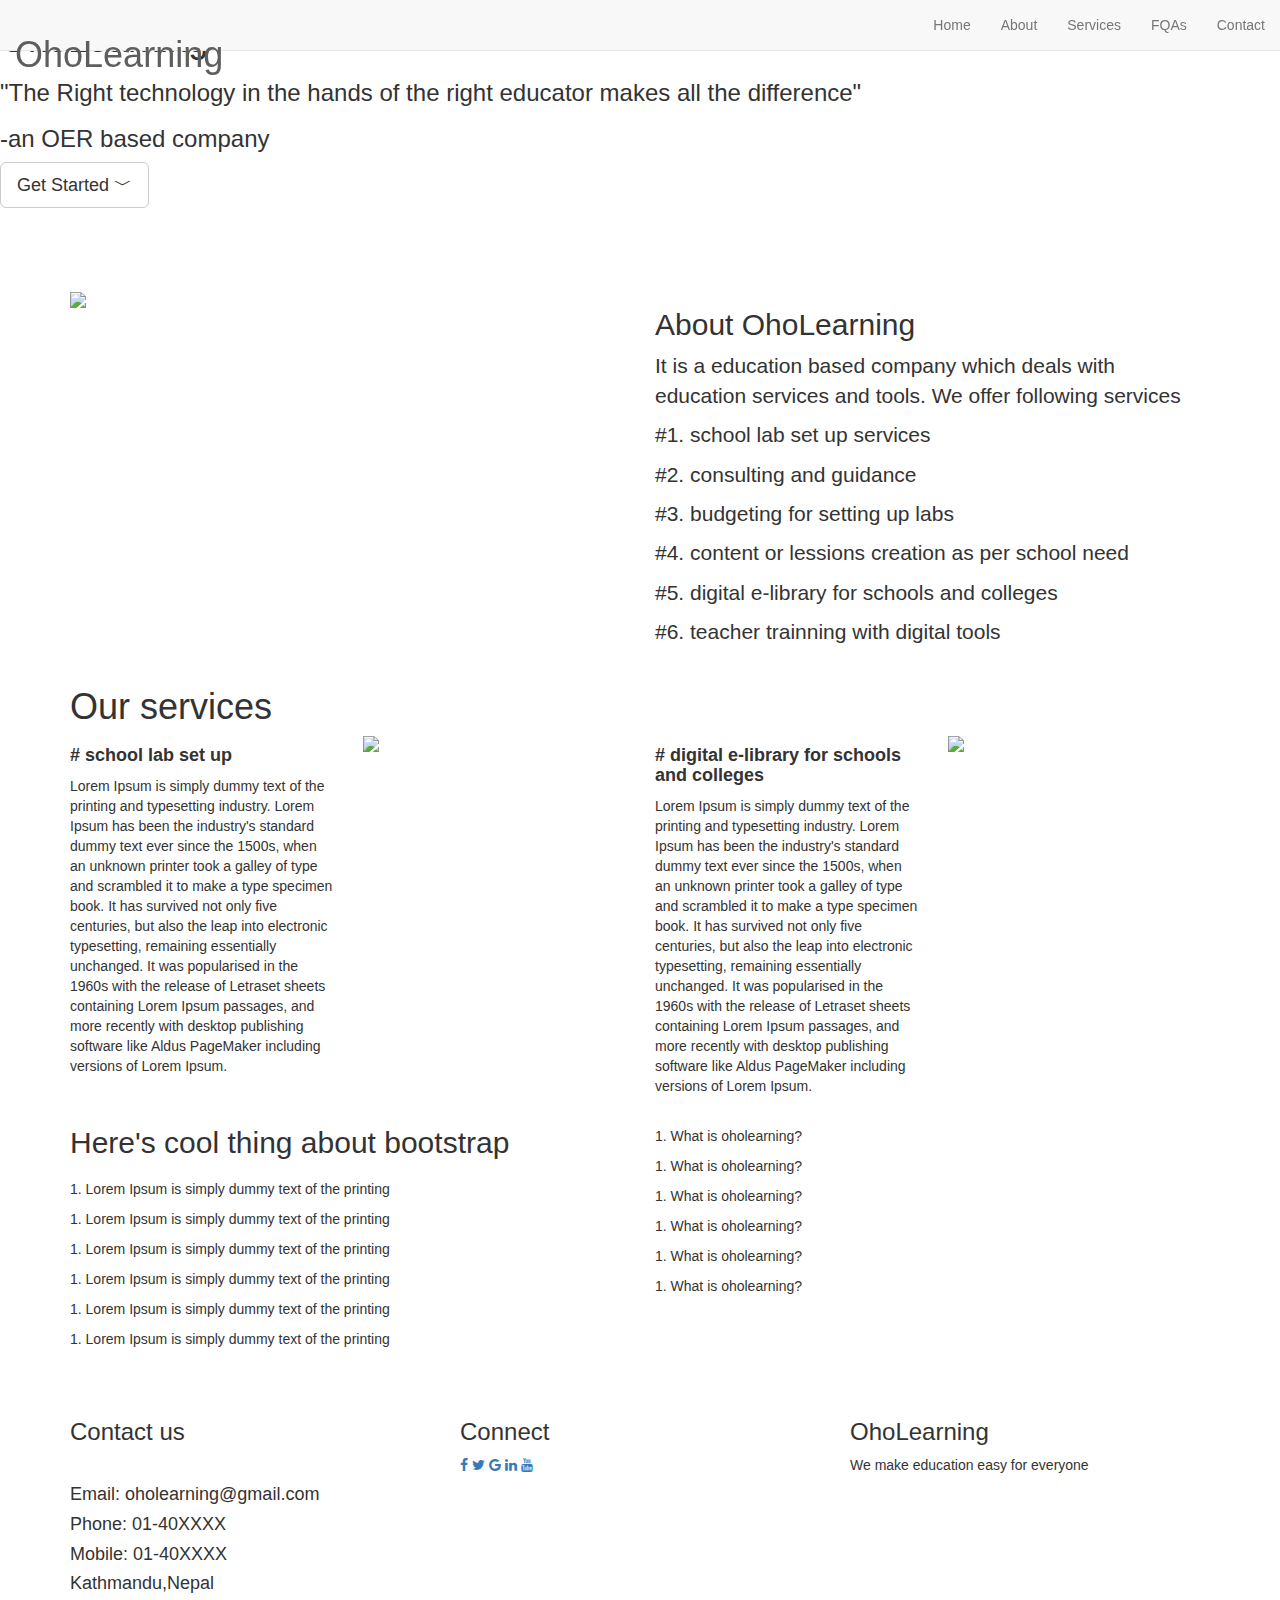
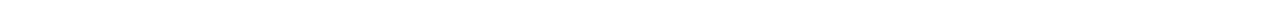
==== src/index.html @ f8b69a1e "new style added" ====
<!DOCTYPE html>
<html>
<head>
  <title>oholearning.com</title>
  <meta name="viewport" content="width=device-width, initial-scale=1">
  <link rel="stylesheet" href="https://maxcdn.bootstrapcdn.com/bootstrap/3.3.7/css/bootstrap.min.css">
  <link rel="stylesheet" href="https://cdnjs.cloudflare.com/ajax/libs/font-awesome/4.7.0/css/font-awesome.min.css">
  <script src="https://ajax.googleapis.com/ajax/libs/jquery/3.2.1/jquery.min.js"></script>
  <script src="https://maxcdn.bootstrapcdn.com/bootstrap/3.3.7/js/bootstrap.min.js"></script>
  <link href="css/style.css" rel="stylesheet" />
  <link href="css/animate.css" rel="stylesheet" />
</head>

<body>


<nav class="navbar navbar-default navbar-fixed-top navbar-light bg-light navbar-box-shadow" role="navigation">

  <div class="container-fluid">
      <div class="navbar-header">
        <button type="button" class="navbar-toggle" data-toggle="collapse" data-target="#navbar-collapse-main">
            <span class="sr-only">Toggle Navigation</span>
            <span class="icon-bar"></span>
            <span class="icon-bar"></span>
            <span class="icon-bar"></span>
        </button>
        <a href="index.html"class="navbar-brand">
            <!--<img src="img/w3newbie.png"></img> -->
                <h1><span class="logo">O</span>ho<span class="logo">L</span>earning</h1>
        </a>
      </div>
      <div class="collapse navbar-collapse" id="navbar-collapse-main">
        <ul class="nav navbar-nav navbar-right">
        <li><a href="index.html">Home</a></li>
        <li><a href="#" id="about-click">About</a></li>
        <li><a href="#" id="service-click">Services</a></li>
        <li><a href="#" id="fqas-click">FQAs</a></li>
        <li><a href="#" id="contact-click">Contact</a></li>
          
        </ul>
      </div>
  </div>
</nav>


 
    <div id="home">
        <div class="landing-text">
            <h1   data-os-animation-delay="0.5s" >OhoLearning</h1>
            <h3  >"The Right technology in the hands of the right educator makes all the difference"</h3>
            <h3  > -an OER based company</h3>
        <a href="#" class="btn btn-default btn-lg  " id="btn_get_started">Get Started <span id="down-arrow">&#65088;</span></a>
        </div>
        </div>
    <br><br>

<div id="about">
<br><br>
  <div class="container">
      <div class="row">
          <!--First Column-->
          <div class="col-sm-6">
              <img src="img/kids_with_dream.jpg" >
          </div>
           <!--Second Column-->
          <div class="col-sm-6 ">
              <h2>About OhoLearning</h2>
              <h4 class="lead" >
               <p> It is a education based company which deals with education services and tools.
                    We offer following services
                    </p>
                <p>#1. school <span class="logo">lab set up</span>  services</p>
                <p>#2. <span class="logo">consulting</span> and guidance</p>
                <p>#3. <span class="logo">budgeting</span> for setting up labs</p>
                <p>#4. content or lessions <span class="logo">creation</span> as per school need</p>
                <p>#5. digital  <span class="logo">e-library for schools</span>  and colleges</p>
                <p>#6. teacher trainning with <span class="logo">digital tools</span> </p>
               
              </p>
          </div>   

      </div>
  </div>
</div>



<div class="padding" id="services">
  <div class="container">
    <div class="our_services"><h1> Our services</h1></div>
      <div class="row">
          <!--First Column-->
            <div class="col-lg-3 col-md-3 col-sm-6 col-xs-12">
            <h4><b># school <span class="logo">lab set up</span></b></h4>
            <p>
               Lorem Ipsum is simply dummy text of the printing and typesetting
                industry. Lorem Ipsum has been the industry's standard dummy 
                text ever since the 1500s, when an unknown printer took a galley
                 of type and scrambled it to make a type specimen book. It has survived not only five centuries, but also the leap into electronic typesetting, remaining essentially unchanged. It was popularised in the 1960s with the release of Letraset sheets containing Lorem Ipsum passages, and more recently with desktop publishing software like Aldus PageMaker including versions of Lorem Ipsum.
            </p>
            </div>

             <div class="col-lg-3 col-md-3 col-sm-6 col-xs-12">
             <img src="img/kids_in_tech.jpg" class="img-responsive">
            </div>

             <div class="col-lg-3 col-md-3 col-sm-6 col-xs-12">
              <h4> <b># digital  <span class="logo">e-library for schools</span>  and colleges</b></h4>
            <p>
               Lorem Ipsum is simply dummy text of the printing and typesetting industry. Lorem Ipsum has been the industry's standard dummy text ever since the 1500s, when an unknown printer took a galley of type and scrambled it to make a type specimen book. It has survived not only five centuries, but also the leap into electronic typesetting, remaining essentially unchanged. It was popularised in the 1960s with the release of Letraset sheets containing Lorem Ipsum passages, and more recently with desktop publishing software like Aldus PageMaker including versions of Lorem Ipsum.
            </p>
            </div>

             <div class="col-lg-3 col-md-3 col-sm-6 col-xs-12">
                <img src="img/happy_kids.jpg" class="img-responsive"> 
             </div>
            

      </div>
  </div>
</div>



<div class="padding" id="fqas-section">
  <div class="container">
      <div class="row">
          <!--First Column-->

          <div class="col-sm-6 col-md-6">
              <h2>Here's cool thing about bootstrap</h2>
              <p class="lead">
              <p>1. Lorem Ipsum is simply dummy text of the printing </p> 
              <p>1. Lorem Ipsum is simply dummy text of the printing </p> 
              <p>1. Lorem Ipsum is simply dummy text of the printing </p> 
              <p>1. Lorem Ipsum is simply dummy text of the printing </p> 
              <p>1. Lorem Ipsum is simply dummy text of the printing </p> 
              <p>1. Lorem Ipsum is simply dummy text of the printing </p> 
               
              </p>
          </div>   
          <!--Second Column-->
          <div class="col-sm-6 col-md-6">
              <h2></h2>
              <!--<img src="img/bootstrap2.png" class="img-responsive">-->
              <p>1. What is oholearning?</p>
              <p>1. What is oholearning?</p>
              <p>1. What is oholearning?</p>
              <p>1. What is oholearning?</p>
              <p>1. What is oholearning?</p>
              <p>1. What is oholearning?</p>
          </div>
          
      </div>
  </div>
</div>



<footer id="contact_us" style="height:60%;">
    <div class="container">
        <br><br>
    <div class="row">
            <div class="col-sm-4  ">
                <h3>Contact us</h3>
                <br>
                <h4>Email: oholearning@gmail.com</h4>
                <h4>Phone: 01-40XXXX</h4>
                <h4>Mobile: 01-40XXXX</h4>
                <h4>Kathmandu,Nepal</h4>

            </div>        
            <div class="col-sm-4">
                <h3>Connect</h3>
                <a href="#" class="fa fa-facebook"></a>
                <a href="#" class="fa fa-twitter"></a>
                <a href="#" class="fa fa-google"></a>
                <a href="#" class="fa fa-linkedin"></a>
                <a href="#" class="fa fa-youtube"></a>

            </div>        
            <div class="col-sm-4">
                
                <h3><span class="logo">O</span>ho<span class="logo">L</span>earning</h3>
                <p>We make education easy for everyone</p>
                
            </div>        
    </div>
</div>
</footer>
<script>
    // get started btn
    $("#btn_get_started").click(function() {
        $('html, body').animate({
            scrollTop: $("#about").offset().top
        }, 1000);
    });
    //about us
    $("#about-click").click(function() {
        $('html, body').animate({
            scrollTop: $("#about").offset().top
        }, 1000);
    });
    //services
    $("#service-click").click(function() {
        $('html, body').animate({
            scrollTop: $("#services").offset().top
        }, 1000);
    });
    //fqas
    $("#fqas-click").click(function() {
        $('html, body').animate({
            scrollTop: $("#fqas-section").offset().top
        }, 1000);
    });
    //contact us
    $("#contact-click").click(function() {
        $('html, body').animate({
            scrollTop: $("#contact_us").offset().top
        }, 1000);
    });
</script>
</body>
</html>
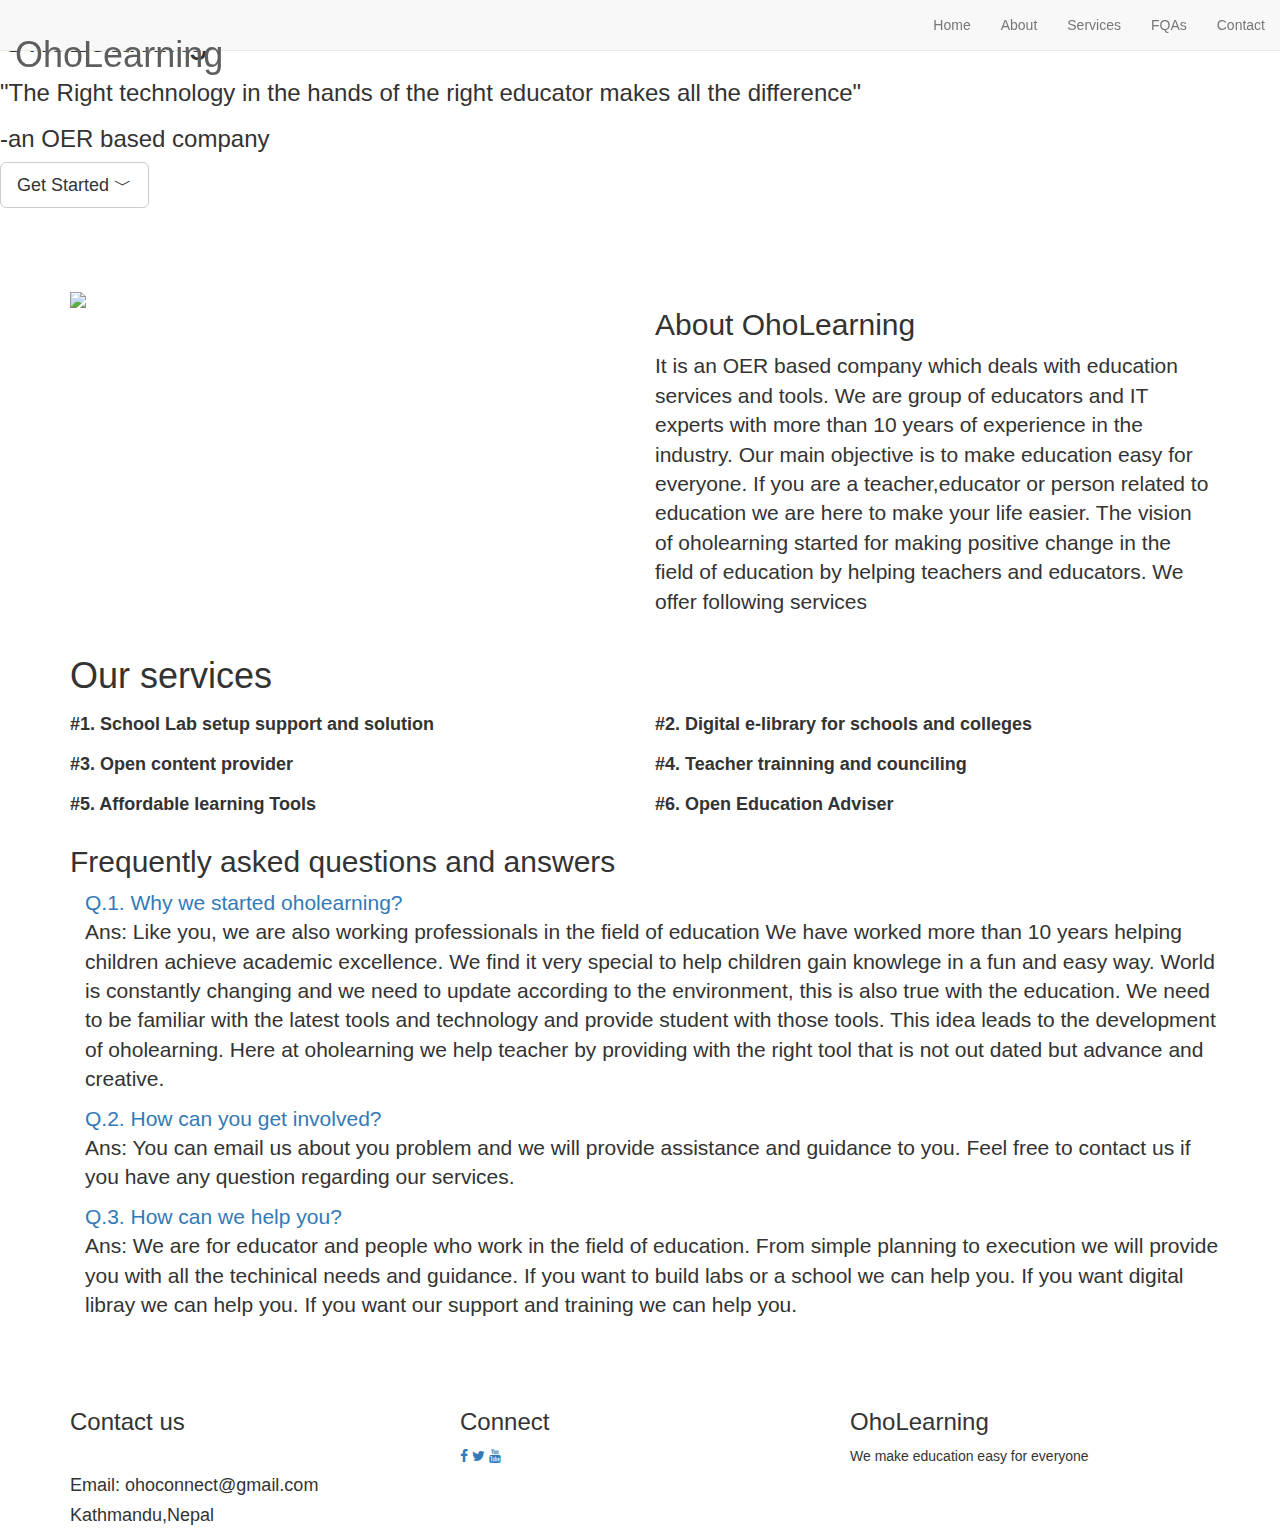
==== commit d30f3581: "fb link refined" ====
--- a/src/index.html
+++ b/src/index.html
@@ -60,23 +60,24 @@
       <div class="row">
           <!--First Column-->
           <div class="col-sm-6">
-              <img src="img/kids_with_dream.jpg" >
+              <img src="img/kids_with_dream.jpg" style="width: 100%">
           </div>
            <!--Second Column-->
           <div class="col-sm-6 ">
               <h2>About OhoLearning</h2>
               <h4 class="lead" >
-               <p> It is a education based company which deals with education services and tools.
+               <p> It is an OER based company which deals with education services and
+                    tools. We are group of educators and IT experts with more than 10 
+                    years of experience in the industry. Our main objective is to
+                    <span class="logo"> make education easy for everyone. </span>
+                    If you are a <span class="logo">teacher</span>,<span class="logo">educator</span> 
+                    or person related to education we are here to
+                    make your life easier. The vision of oholearning started for making positive 
+                    change in the field of education by helping teachers and educators.
                     We offer following services
                     </p>
-                <p>#1. school <span class="logo">lab set up</span>  services</p>
-                <p>#2. <span class="logo">consulting</span> and guidance</p>
-                <p>#3. <span class="logo">budgeting</span> for setting up labs</p>
-                <p>#4. content or lessions <span class="logo">creation</span> as per school need</p>
-                <p>#5. digital  <span class="logo">e-library for schools</span>  and colleges</p>
-                <p>#6. teacher trainning with <span class="logo">digital tools</span> </p>
-               
-              </p>
+              
+              </h4>
           </div>   
 
       </div>
@@ -90,93 +91,137 @@
     <div class="our_services"><h1> Our services</h1></div>
       <div class="row">
           <!--First Column-->
-            <div class="col-lg-3 col-md-3 col-sm-6 col-xs-12">
-            <h4><b># school <span class="logo">lab set up</span></b></h4>
-            <p>
-               Lorem Ipsum is simply dummy text of the printing and typesetting
-                industry. Lorem Ipsum has been the industry's standard dummy 
-                text ever since the 1500s, when an unknown printer took a galley
-                 of type and scrambled it to make a type specimen book. It has survived not only five centuries, but also the leap into electronic typesetting, remaining essentially unchanged. It was popularised in the 1960s with the release of Letraset sheets containing Lorem Ipsum passages, and more recently with desktop publishing software like Aldus PageMaker including versions of Lorem Ipsum.
-            </p>
+            <div class="col-lg-6 col-md-6 col-sm-6 col-xs-12">
+            <h4><b>#1. School <span class="logo">Lab setup</span> support and solution</b></h4>
+            
             </div>
 
-             <div class="col-lg-3 col-md-3 col-sm-6 col-xs-12">
-             <img src="img/kids_in_tech.jpg" class="img-responsive">
-            </div>
-
-             <div class="col-lg-3 col-md-3 col-sm-6 col-xs-12">
-              <h4> <b># digital  <span class="logo">e-library for schools</span>  and colleges</b></h4>
-            <p>
-               Lorem Ipsum is simply dummy text of the printing and typesetting industry. Lorem Ipsum has been the industry's standard dummy text ever since the 1500s, when an unknown printer took a galley of type and scrambled it to make a type specimen book. It has survived not only five centuries, but also the leap into electronic typesetting, remaining essentially unchanged. It was popularised in the 1960s with the release of Letraset sheets containing Lorem Ipsum passages, and more recently with desktop publishing software like Aldus PageMaker including versions of Lorem Ipsum.
-            </p>
-            </div>
-
-             <div class="col-lg-3 col-md-3 col-sm-6 col-xs-12">
-                <img src="img/happy_kids.jpg" class="img-responsive"> 
-             </div>
-            
-
-      </div>
-  </div>
-</div>
-
-
-
-<div class="padding" id="fqas-section">
+            <div class="col-lg-6 col-md-6 col-sm-6 col-xs-12">
+                    <h4> <b>#2. Digital  <span class="logo">e-library for schools</span>  and colleges</b></h4>
+                 
+                  </div>
+
+
+            
+            
+
+      </div>
+      <div class="row">
+        <!--First Column-->
+          
+           <div class="col-lg-6 col-md-6 col-sm-6 col-xs-12">
+           <!-- <img src="img/kids_in_tech.jpg" class="img-responsive"> -->
+           <h4><b>#3. Open content <span class="logo">provider</span></b></h4>
+          
+          </div>
+          <div class="col-lg-6 col-md-6 col-sm-6 col-xs-12">
+            <!-- <img src="img/happy_kids.jpg" class="img-responsive">  -->
+            <h4><b>#4. Teacher<span class="logo"> trainning </span>and counciling</b></h4>
+            
+         </div>
+
+         
+
+         
+          
+
+    </div>
+
+      <div class="row">
+        <!--First Column-->
+        
+
+          <div class="col-lg-6 col-md-6 col-sm-6 col-xs-12">
+                  <h4> <b>#5. Affordable   <span class="logo">learning Tools</span></b></h4>
+               
+                </div>
+
+
+           <div class="col-lg-6 col-md-6 col-sm-6 col-xs-12">
+           <!-- <img src="img/kids_in_tech.jpg" class="img-responsive"> -->
+           <h4><b>#6. Open Education <span class="logo">Adviser</span></b></h4>
+           
+          </div>  
+
+    </div>
+  </div>
+</div>
+
+
+
+<div class="" id="fqas-section">
   <div class="container">
       <div class="row">
           <!--First Column-->
 
-          <div class="col-sm-6 col-md-6">
-              <h2>Here's cool thing about bootstrap</h2>
-              <p class="lead">
-              <p>1. Lorem Ipsum is simply dummy text of the printing </p> 
-              <p>1. Lorem Ipsum is simply dummy text of the printing </p> 
-              <p>1. Lorem Ipsum is simply dummy text of the printing </p> 
-              <p>1. Lorem Ipsum is simply dummy text of the printing </p> 
-              <p>1. Lorem Ipsum is simply dummy text of the printing </p> 
-              <p>1. Lorem Ipsum is simply dummy text of the printing </p> 
+          <div class="col-sm-12 col-md-12">
+              <h2>Frequently asked questions and answers</h2>
+              <h4 class="lead">
+                <div class="container">
+                <a  href="#" class="question">Q.1. Why we started oholearning?</a>
+                <p class="answer">Ans:
+                    Like you, we are also working professionals in the field of education
+                    We have worked more than 10 years helping children achieve academic excellence.
+                    We find it very special to help children gain knowlege in a fun and easy way.
+                    World is constantly changing and we need to update according to the environment, this
+                    is also true with the education. We need to be familiar with the latest tools and technology
+                    and provide student with those tools. This idea leads to the development of oholearning. 
+                    Here at oholearning we help teacher by providing with the right tool that is not out dated but
+                    advance and creative. 
+            
+                </p>
+
+
+                <a  href="#" class="question">Q.2. How can you get involved?</a>
+                <p class="answer">Ans:
+                    You can email us about you problem and we will provide assistance and guidance
+                    to you. Feel free to <span class="logo">contact us</span> if you have any question
+                    regarding our services. 
+            
+                </p>
+                
+                <a  href="#" class="question">Q.3. How can we help you?</a>
+                <p class="answer">Ans:
+                    We are for educator and people who work in the field of education. From simple planning to
+                    execution we will provide you with all the techinical needs and guidance. If you want to build
+                    labs or a school we can help you. If you want digital libray we can help you. If you want our
+                    support and training we can help you.
+            
+                </p>
+
+                </div>
                
-              </p>
+             
+            </h4>
           </div>   
           <!--Second Column-->
-          <div class="col-sm-6 col-md-6">
-              <h2></h2>
-              <!--<img src="img/bootstrap2.png" class="img-responsive">-->
-              <p>1. What is oholearning?</p>
-              <p>1. What is oholearning?</p>
-              <p>1. What is oholearning?</p>
-              <p>1. What is oholearning?</p>
-              <p>1. What is oholearning?</p>
-              <p>1. What is oholearning?</p>
-          </div>
-          
-      </div>
-  </div>
-</div>
-
-
-
-<footer id="contact_us" style="height:60%;">
+          
+          
+      </div>
+  </div>
+</div>
+
+
+
+<footer id="contact_us" class="footer-height">
     <div class="container">
         <br><br>
     <div class="row">
             <div class="col-sm-4  ">
                 <h3>Contact us</h3>
                 <br>
-                <h4>Email: oholearning@gmail.com</h4>
-                <h4>Phone: 01-40XXXX</h4>
-                <h4>Mobile: 01-40XXXX</h4>
+                <h4>Email: ohoconnect@gmail.com</h4>
+                 
                 <h4>Kathmandu,Nepal</h4>
 
             </div>        
             <div class="col-sm-4">
                 <h3>Connect</h3>
-                <a href="#" class="fa fa-facebook"></a>
-                <a href="#" class="fa fa-twitter"></a>
-                <a href="#" class="fa fa-google"></a>
-                <a href="#" class="fa fa-linkedin"></a>
-                <a href="#" class="fa fa-youtube"></a>
+                <a href="https://www.facebook.com/oholearning/" target="_blank"  class="fa fa-facebook"></a>
+                <a href="https://twitter.com/oholearning"  target="_blank" class="fa fa-twitter"></a>
+                <!-- <a href="#" class="fa fa-google"></a>
+                <a href="#" class="fa fa-linkedin"></a> -->
+                <a href="https://www.youtube.com/channel/UCWcs_qDGFpmd8_4agyJ9pKg"  target="_blank" class="fa fa-youtube"></a>
 
             </div>        
             <div class="col-sm-4">
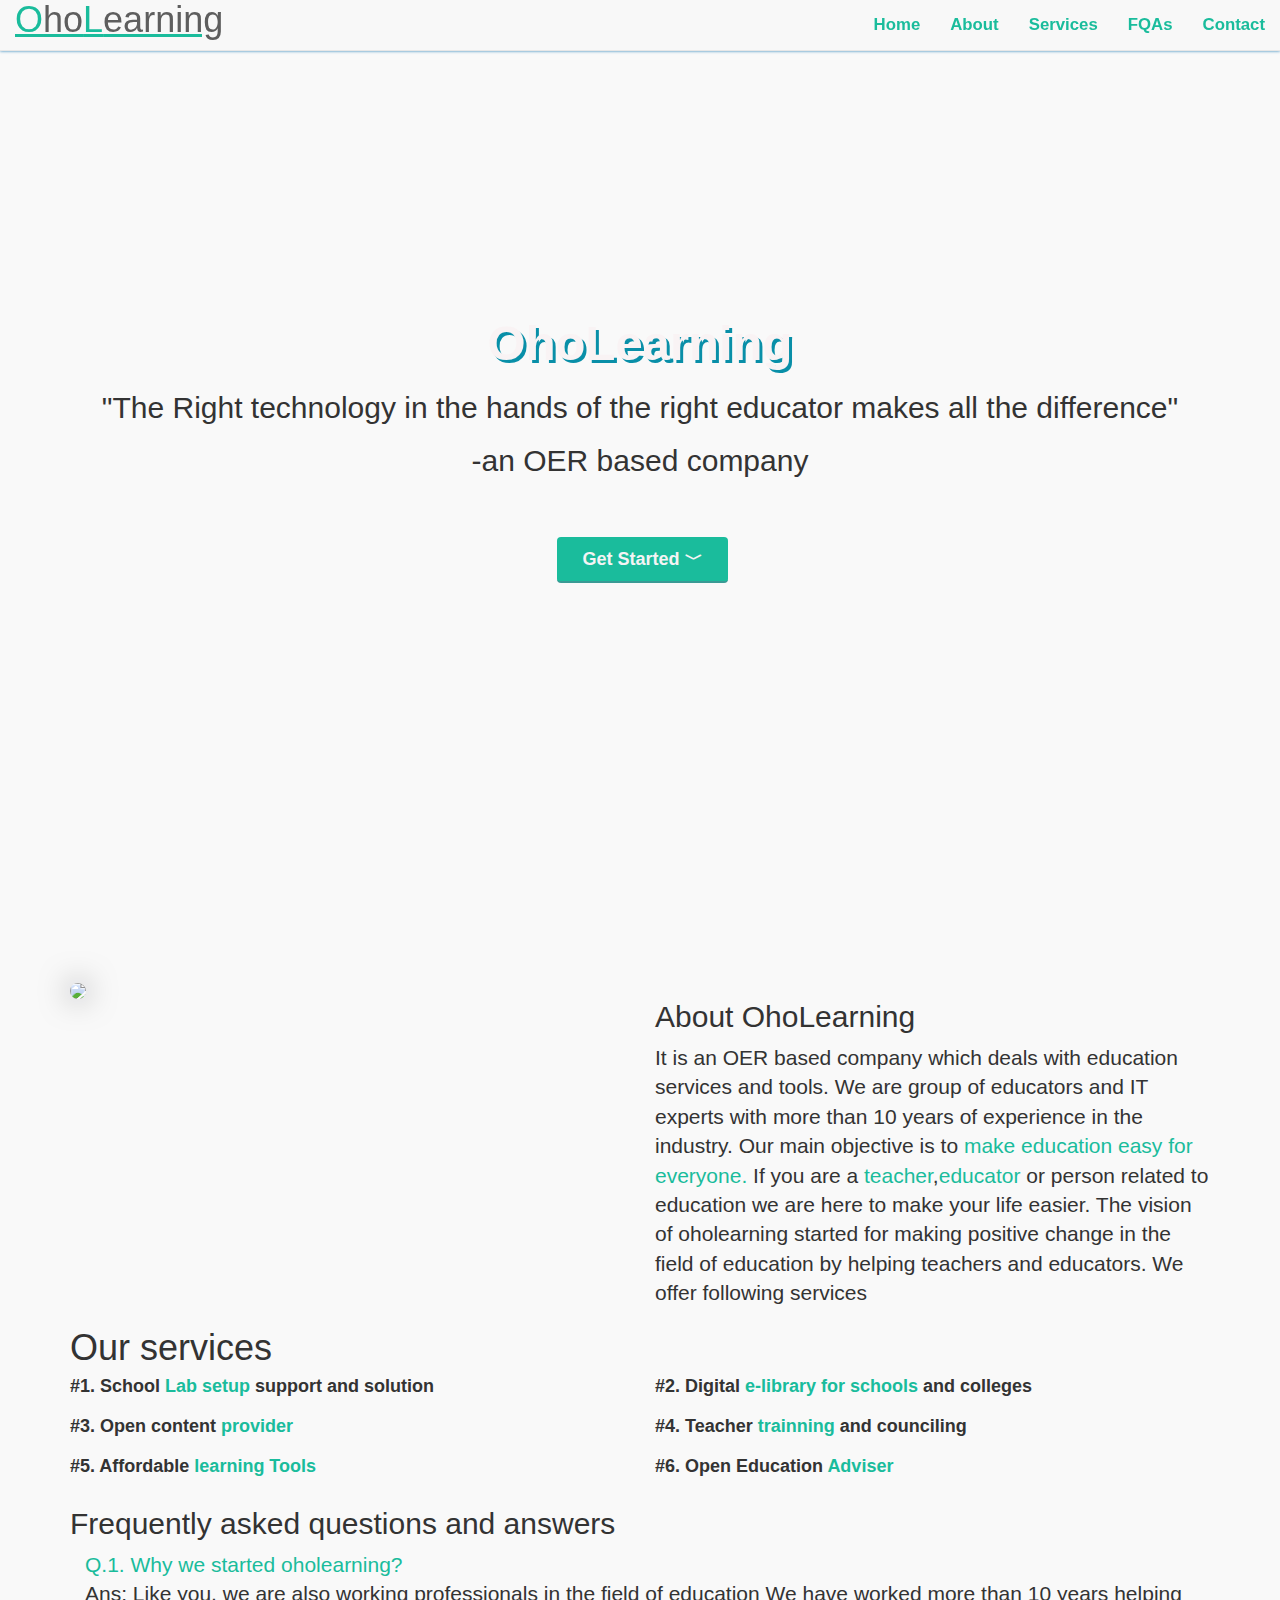
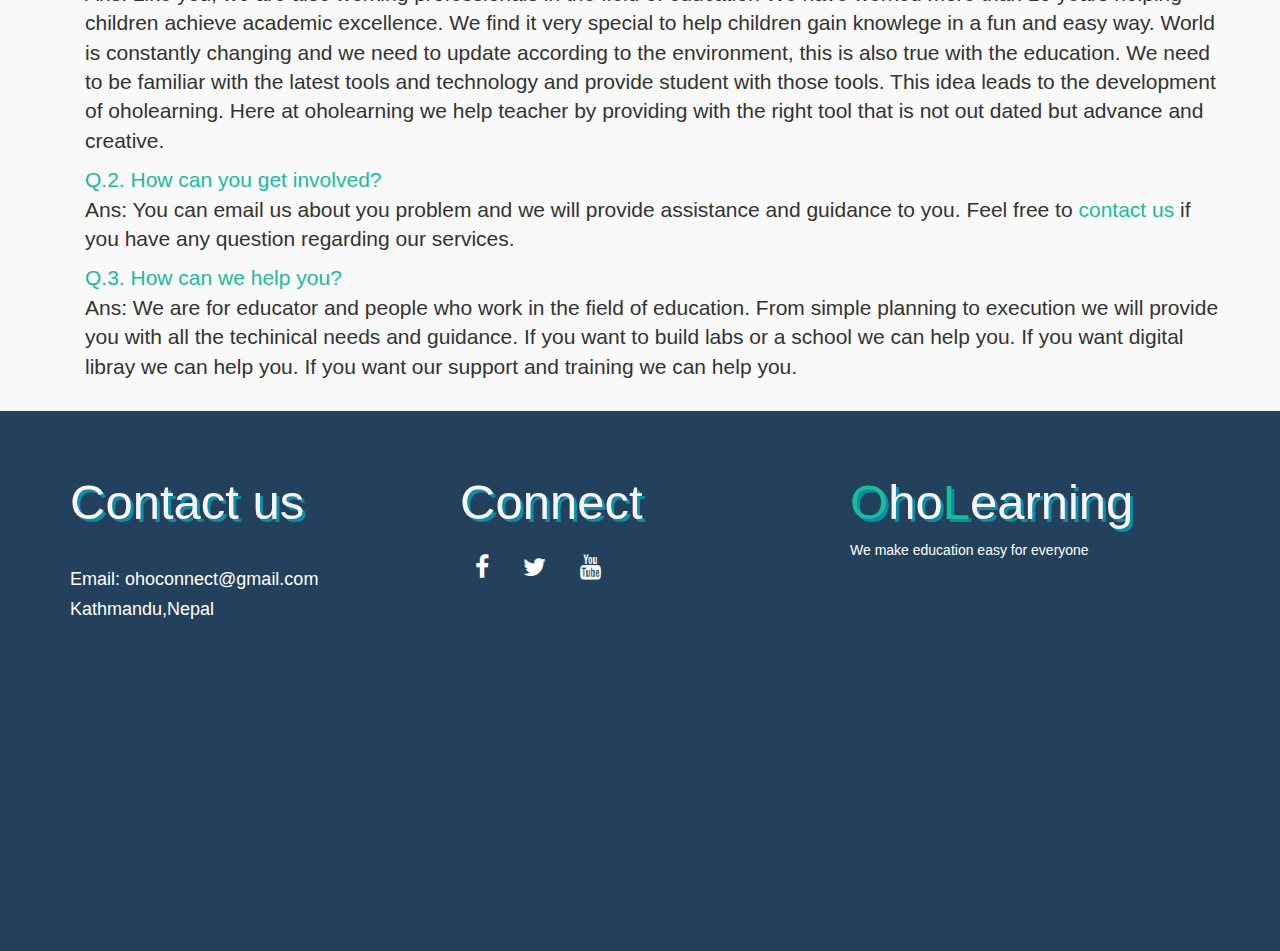
==== commit 434dbd63: "index page text refactored" ====
--- a/src/index.html
+++ b/src/index.html
@@ -46,9 +46,9 @@
  
     <div id="home">
         <div class="landing-text">
-            <h1   data-os-animation-delay="0.5s" >OhoLearning</h1>
-            <h3  >"The Right technology in the hands of the right educator makes all the difference"</h3>
-            <h3  > -an OER based company</h3>
+            <h1  >OhoLearning</h1>
+            <h2  >"The Right technology in the hands of the right educator makes all the difference"</h2>
+            <h2  > -an OER based company</h2>
         <a href="#" class="btn btn-default btn-lg  " id="btn_get_started">Get Started <span id="down-arrow">&#65088;</span></a>
         </div>
         </div>
--- a/src/css/style.css
+++ b/src/css/style.css
@@ -0,0 +1,172 @@
+﻿
+html,body{
+	width: 100%;
+	height: 100%;
+	max-height: 100%;
+	background: #f9f9f9;
+	
+}
+
+
+/*Note 1em = 16 px in google chrome*/
+.navbar{
+	/* background-color:#23415c; */
+	/* padding: 1% 0; */
+	font-size: 1.2em;
+	width: 100%;
+	color:black!important;
+	
+}
+.navbar h1{
+	text-decoration: underline #1abc9c;
+}
+
+.navbar-brand{
+	/* min-height: 55px; */
+	padding:0 15px 5px;
+}
+.navbar-default .navbar-nav li a{
+	color:#1abc9c;
+	
+}
+
+.navbar-default .navbar-nav li a:hover, .navbar-default .navbar-nav li a.active{
+	color:black;
+	 
+
+}
+ 
+
+.navbar-box-shadow {
+    box-shadow: 0 0 3px #2980b9;
+    font-weight: bold;
+}
+
+#home{
+	background: url('../img/forrest.png') no-repeat center center fixed;
+	width: 100%;
+	height:100%;
+	position: relative;
+	display: table;
+	background-size: cover;
+	
+
+}
+.landing-text{
+	display: table-cell;
+	text-align: center;
+	vertical-align: middle; 
+	max-height: 200px;
+
+}
+.landing-text h1{
+	font-size: 200%;
+	font-weight: 700;
+}
+
+
+.padding img{
+ 	width:100%;
+}
+h1{
+	margin:0px;
+	padding:0px;
+}
+#fixed{
+	background: url('../img/mountains.jpeg') no-repeat center center fixed;
+	display: table;
+	width: 100%;
+	height: 50%;
+	position: relative;
+	background-size: cover;
+}
+footer{
+	width: 100%;
+	background: #23415c;
+	padding:5px;
+	color:#fff;
+	
+}
+.fa {
+	padding:15px;
+	font-size: 25px;
+	color:#fff;
+}
+.fa:hover {
+	color:#D5D5D5;
+	text-decoration: none;
+}
+.icon{
+	max-width: 200px;
+}
+
+.landing-text h1,h3,footer h3{
+	
+	font-family: 'Open Sans', sans-serif;
+	color: #f9f3f4;
+	font-size: 350%;
+	text-shadow: 3px 3px #098fa8;
+
+}
+
+
+.landing-text h1{
+	font-size: 350%;
+}
+.landing-text h3{
+	font-size: 220%;
+}
+/* link color */
+a{
+	color:#1abc9c
+}
+/* Button style */
+
+.landing-text a#btn_get_started {
+    color: #f4f4f4;
+    background: #1abc9c;
+    font-weight: 700;
+    margin-left: 5px;
+    margin-top: 50px;
+    font-family: Arial,sans-serif;
+    border-radius: 4px;
+    border: 0;
+    border-bottom: 2px solid #3a9a95;
+    -moz-border-radius: 4px;
+    -webkit-border-radius: 4px;
+    border-radius: 4px;
+    padding: 10px 25px;
+}
+.landing-text a#btn_get_started:hover {
+	text-decoration: underline;
+}
+/* logo style */
+span.logo{
+	color:#1abc9c
+}
+/* footer style */
+footer a h3, footer p{
+	color:#fff;
+}
+
+/* down-arrow */
+#down-arrow{
+	bottom: 0px;
+	
+}
+/* media query for footer for mobile view*/
+.footer-height{
+	height: 60%;
+}
+@media(max-width: 768px){
+	.footer-height{
+		height: 100%;
+	}
+	
+	
+	}
+/* image style */
+img{
+	border-radius: 10px;
+    box-shadow: 0 0 30px rgba(10, 15, 20, 0.5);
+}